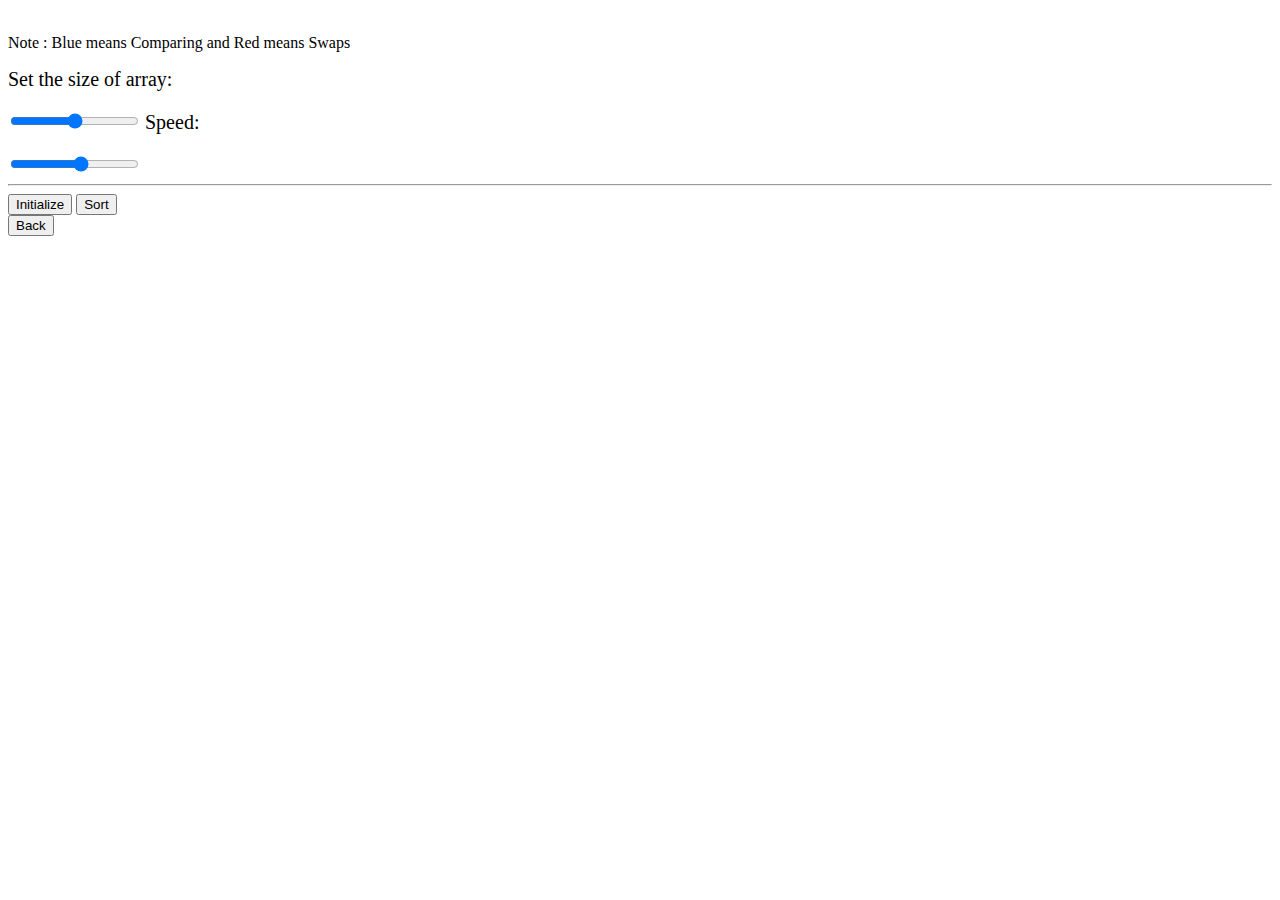
==== main.html @ 5a1d89fb "Create main.html" ====
<!DOCTYPE html>
<html lang="en">
<head>
    <meta charset="UTF-8">
    <meta name="viewport" content="width=device-width, initial-scale=1.0">
    <title>Sorting Visualizer</title>
    <link rel="stylesheet" href="main.css"/>
</head>
<body>
    <h1 id="putalgo" style="font-size: 50px; color: azure ; text-shadow: 2px 2px 5px rgb(247, 240, 240);"></h1>

    <p class="content">Note : Blue means Comparing and Red means Swaps</p>
    
    <div class="con">
        <label style="font-size: 20px;">Set the size of array:</label>
        <p id="size" style="font-size: 20px;"></p>
        <input type="range" id="sizerange" name="points" min="5" max="100" onchange="setSize()">
        <label style="font-size: 20px;">Speed:</label>
        <p id="speed" style="font-size: 20px;"></p>
        <input type="range" id="speedrange" name="points" min="1" max="10" onchange="setSpeed()">
    </div>

    <div id="container"></div>

    <hr>

    <div>
        <button id="init" onclick="init()">Initialize</button>
        <button id="play" onclick="play()">Sort</button>
    </div>

    <button id="back" onclick="window.location.href='index.html';">Back</button>

    <script src="script.js"></script>
</body>
</html>
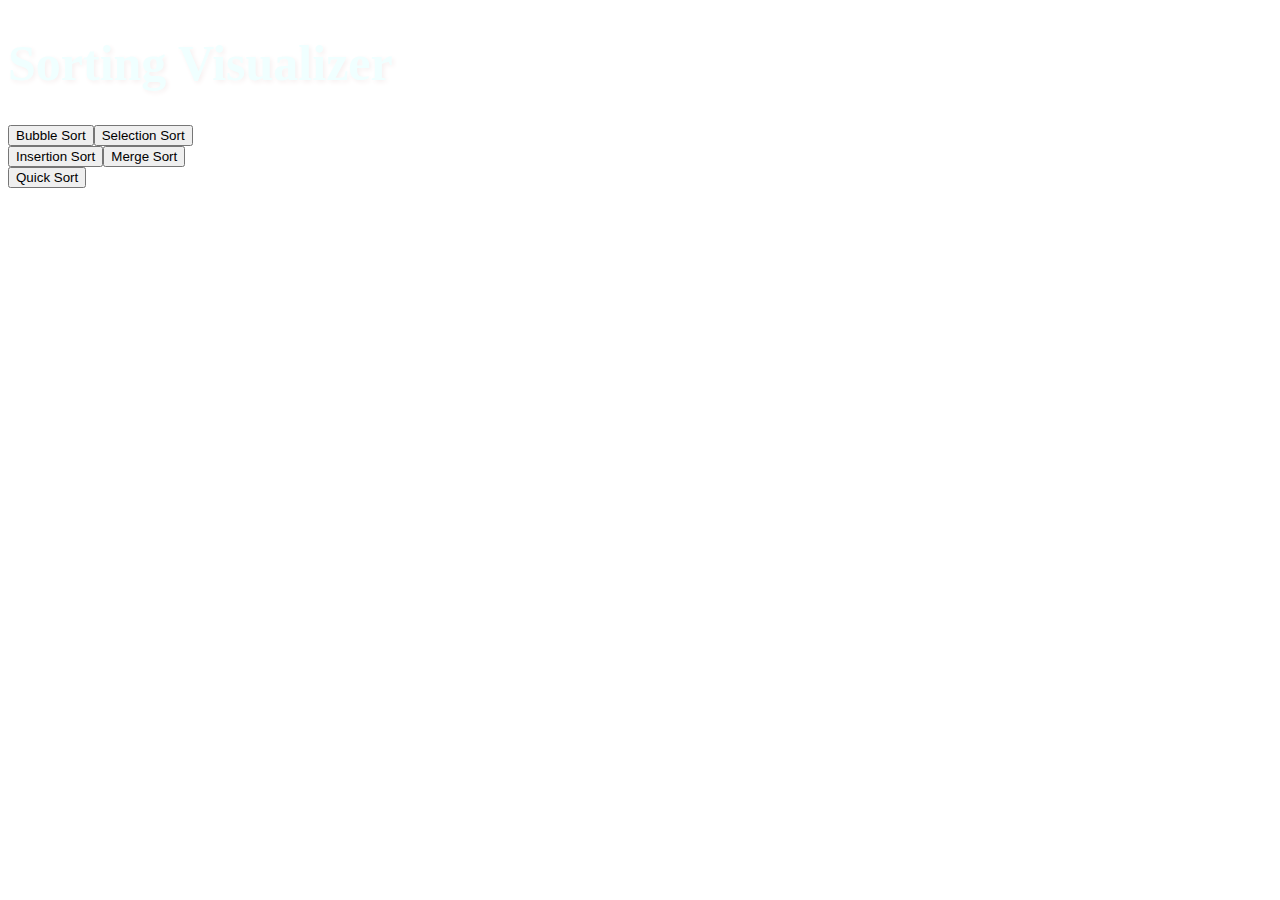
==== commit d89515fa: "Create main.html" ====
--- a/main.html
+++ b/main.html
@@ -7,30 +7,19 @@
     <link rel="stylesheet" href="main.css"/>
 </head>
 <body>
-    <h1 id="putalgo" style="font-size: 50px; color: azure ; text-shadow: 2px 2px 5px rgb(247, 240, 240);"></h1>
-
-    <p class="content">Note : Blue means Comparing and Red means Swaps</p>
+    <h1 style="font-size: 50px; color: azure ; text-shadow: 2px 2px 5px rgb(247, 240, 240);">Sorting Visualizer</h1>
     
-    <div class="con">
-        <label style="font-size: 20px;">Set the size of array:</label>
-        <p id="size" style="font-size: 20px;"></p>
-        <input type="range" id="sizerange" name="points" min="5" max="100" onchange="setSize()">
-        <label style="font-size: 20px;">Speed:</label>
-        <p id="speed" style="font-size: 20px;"></p>
-        <input type="range" id="speedrange" name="points" min="1" max="10" onchange="setSpeed()">
+    <div class="algorithm">
+        <div id="row1" style="display: flex;align-items: center;flex-direction: row;">
+            <button id="bubble" onclick="window.location.href='index.html?algo=Bubble Sort';">Bubble Sort</button>
+            <button id="selection" onclick="window.location.href='index.html?algo=Selection Sort';">Selection Sort</button>
+        </div>
+        <div id="row2" style="display: flex;align-items: center;flex-direction: row;">
+            <button id="insertion" onclick="window.location.href='index.html?algo=Insertion Sort';">Insertion Sort</button>
+            <button id="merge" onclick="window.location.href='index.html?algo=Merge Sort';">Merge Sort</button>
+        </div>
+        <button id="quick" onclick="window.location.href='index.html?algo=Quick Sort';">Quick Sort</button>
     </div>
 
-    <div id="container"></div>
-
-    <hr>
-
-    <div>
-        <button id="init" onclick="init()">Initialize</button>
-        <button id="play" onclick="play()">Sort</button>
-    </div>
-
-    <button id="back" onclick="window.location.href='index.html';">Back</button>
-
-    <script src="script.js"></script>
 </body>
 </html>
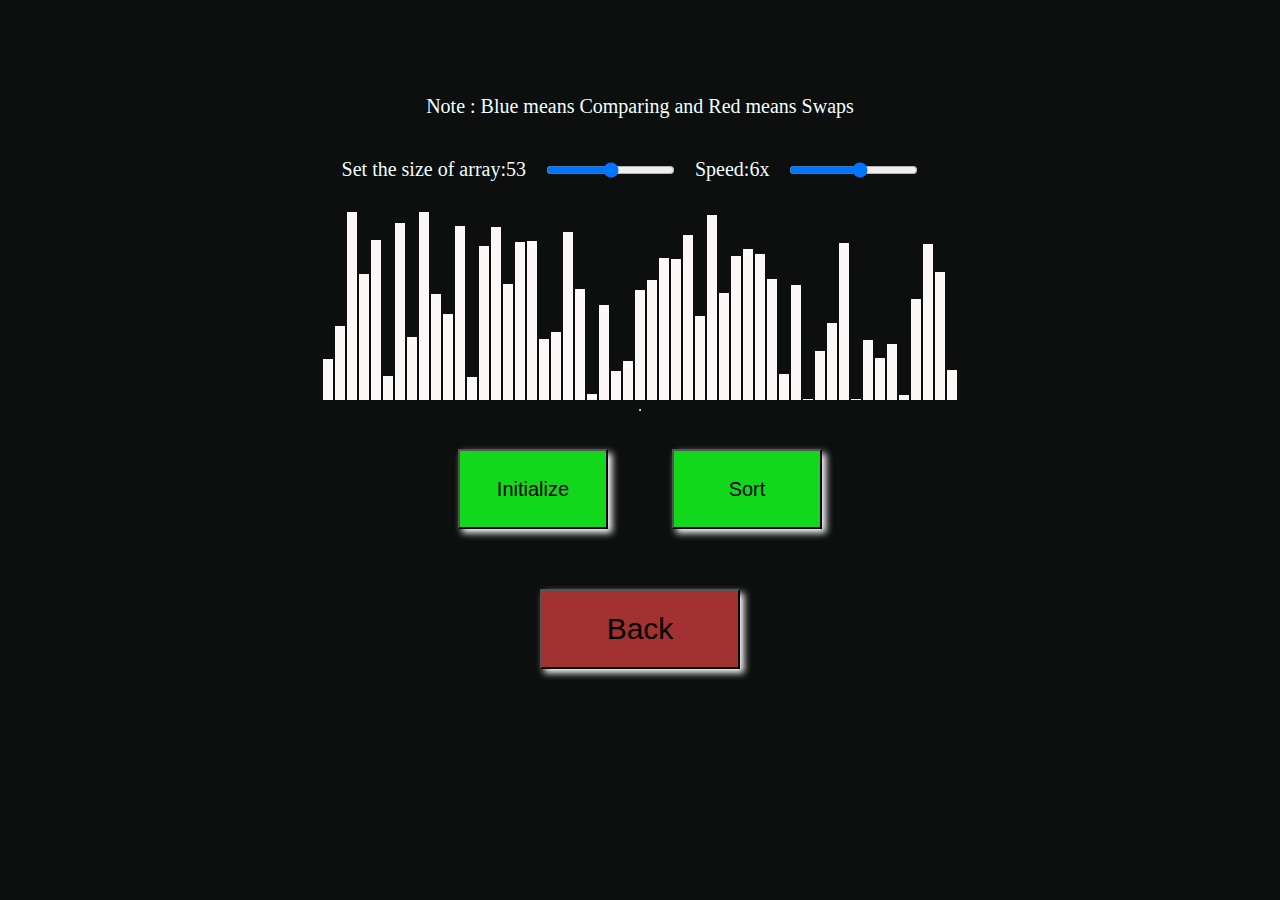
==== commit 02825a8d: "Rename index.html to main.html" ====
--- a/main.html
+++ b/main.html
@@ -4,22 +4,33 @@
     <meta charset="UTF-8">
     <meta name="viewport" content="width=device-width, initial-scale=1.0">
     <title>Sorting Visualizer</title>
-    <link rel="stylesheet" href="main.css"/>
+    <link rel="stylesheet" href="index.css"/>
 </head>
 <body>
-    <h1 style="font-size: 50px; color: azure ; text-shadow: 2px 2px 5px rgb(247, 240, 240);">Sorting Visualizer</h1>
+    <h1 id="putalgo" style="font-size: 50px; color: azure ; text-shadow: 2px 2px 5px rgb(247, 240, 240);"></h1>
+
+    <p class="content">Note : Blue means Comparing and Red means Swaps</p>
     
-    <div class="algorithm">
-        <div id="row1" style="display: flex;align-items: center;flex-direction: row;">
-            <button id="bubble" onclick="window.location.href='index.html?algo=Bubble Sort';">Bubble Sort</button>
-            <button id="selection" onclick="window.location.href='index.html?algo=Selection Sort';">Selection Sort</button>
-        </div>
-        <div id="row2" style="display: flex;align-items: center;flex-direction: row;">
-            <button id="insertion" onclick="window.location.href='index.html?algo=Insertion Sort';">Insertion Sort</button>
-            <button id="merge" onclick="window.location.href='index.html?algo=Merge Sort';">Merge Sort</button>
-        </div>
-        <button id="quick" onclick="window.location.href='index.html?algo=Quick Sort';">Quick Sort</button>
+    <div class="con">
+        <label style="font-size: 20px;">Set the size of array:</label>
+        <p id="size" style="font-size: 20px;"></p>
+        <input type="range" id="sizerange" name="points" min="5" max="100" onchange="setSize()">
+        <label style="font-size: 20px;">Speed:</label>
+        <p id="speed" style="font-size: 20px;"></p>
+        <input type="range" id="speedrange" name="points" min="1" max="10" onchange="setSpeed()">
     </div>
 
+    <div id="container"></div>
+
+    <hr>
+
+    <div>
+        <button id="init" onclick="init()">Initialize</button>
+        <button id="play" onclick="play()">Sort</button>
+    </div>
+
+    <button id="back" onclick="window.location.href='main.html';">Back</button>
+
+    <script src="script.js"></script>
 </body>
 </html>
--- a/index.css
+++ b/index.css
@@ -0,0 +1,70 @@
+#container{
+    height: 200px;
+    display: flex;
+    align-items: flex-end;
+}
+
+body{
+    color: azure;
+    display: flex;
+    align-items: center;
+    flex-direction: column;
+    background-color: rgb(13, 14, 14);
+}
+
+.bar{
+    width: 10px;
+    background-color: rgb(252, 248, 248);
+    margin: 1px;
+}
+
+.option{
+    margin: 5px 10px;
+    padding: 10px;
+    align-items: center;
+    font-size: 25px;
+}
+
+.con{
+    display: flex;
+    align-items: center;
+    flex-direction: row;
+}
+
+#sizerange,#speedrange{
+    margin: 20px;
+}
+
+#back{
+    padding: 20px;
+    margin: 30px;
+    width: 200px;
+    height: 80px;
+    font-size: 30px;
+    background-color: rgb(162, 49, 49);
+    box-shadow: 4px 4px 7px white;
+}
+
+#init,#play{
+    padding: 20px;
+    margin: 30px;
+    width: 150px;
+    height: 80px;
+    font-size: 20px;
+    background-color: rgb(18, 216, 28);
+    box-shadow: 4px 4px 7px white;
+}
+
+#back:hover {
+    background-color: rgba(19, 61, 211, 0.626);
+    cursor: pointer;
+}
+
+#init:hover , #play:hover{
+    background-color: rgba(19, 61, 211, 0.626);
+    cursor: pointer;
+}
+
+.content{
+    font-size: 20px;
+}
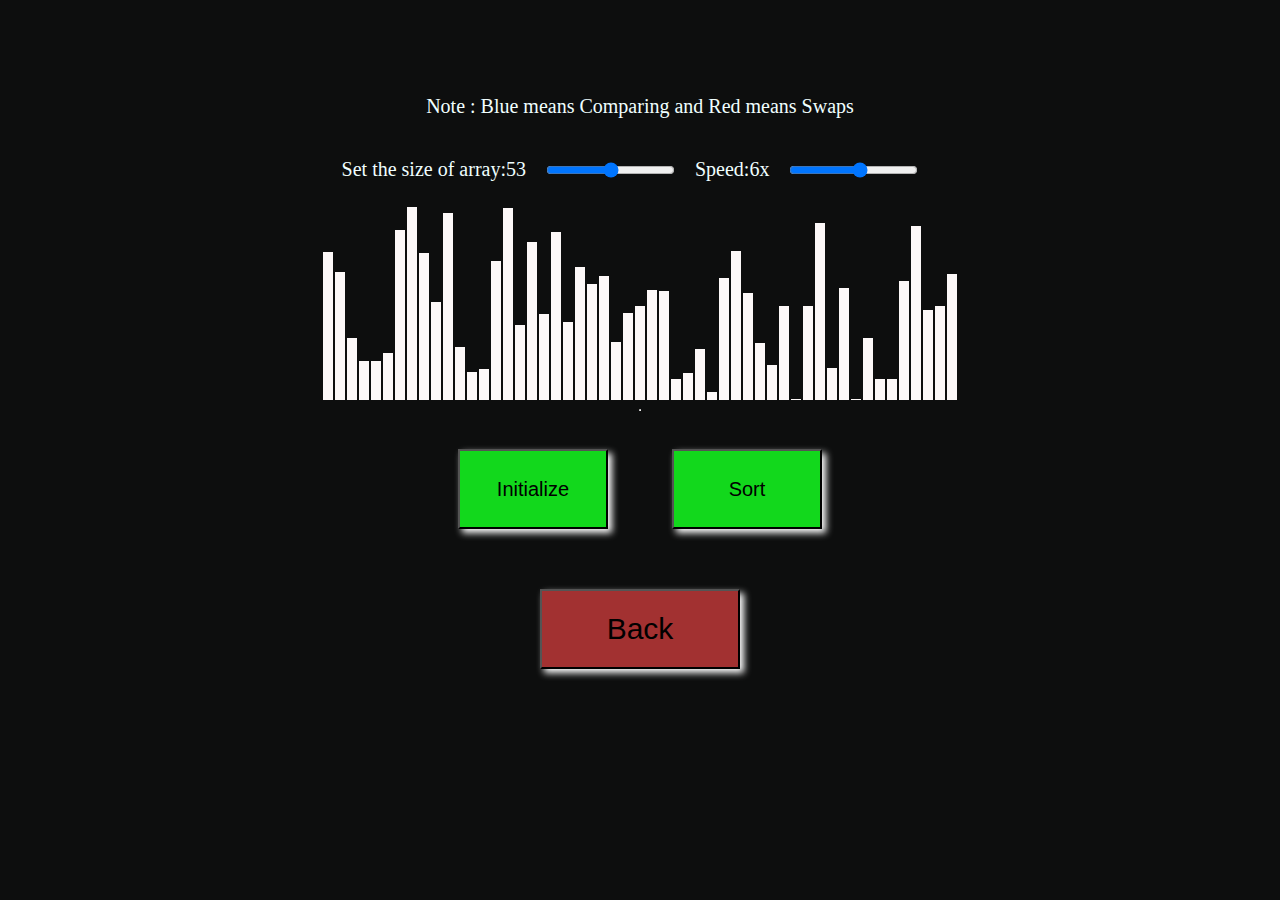
==== commit fc36fb67: "Update main.html" ====
--- a/main.html
+++ b/main.html
@@ -4,7 +4,7 @@
     <meta charset="UTF-8">
     <meta name="viewport" content="width=device-width, initial-scale=1.0">
     <title>Sorting Visualizer</title>
-    <link rel="stylesheet" href="index.css"/>
+    <link rel="stylesheet" href="main.css"/>
 </head>
 <body>
     <h1 id="putalgo" style="font-size: 50px; color: azure ; text-shadow: 2px 2px 5px rgb(247, 240, 240);"></h1>
@@ -29,7 +29,7 @@
         <button id="play" onclick="play()">Sort</button>
     </div>
 
-    <button id="back" onclick="window.location.href='main.html';">Back</button>
+    <button id="back" onclick="window.location.href='index.html';">Back</button>
 
     <script src="script.js"></script>
 </body>
--- a/main.css
+++ b/main.css
@@ -0,0 +1,70 @@
+#container{
+    height: 200px;
+    display: flex;
+    align-items: flex-end;
+}
+
+body{
+    color: azure;
+    display: flex;
+    align-items: center;
+    flex-direction: column;
+    background-color: rgb(13, 14, 14);
+}
+
+.bar{
+    width: 10px;
+    background-color: rgb(252, 248, 248);
+    margin: 1px;
+}
+
+.option{
+    margin: 5px 10px;
+    padding: 10px;
+    align-items: center;
+    font-size: 25px;
+}
+
+.con{
+    display: flex;
+    align-items: center;
+    flex-direction: row;
+}
+
+#sizerange,#speedrange{
+    margin: 20px;
+}
+
+#back{
+    padding: 20px;
+    margin: 30px;
+    width: 200px;
+    height: 80px;
+    font-size: 30px;
+    background-color: rgb(162, 49, 49);
+    box-shadow: 4px 4px 7px white;
+}
+
+#init,#play{
+    padding: 20px;
+    margin: 30px;
+    width: 150px;
+    height: 80px;
+    font-size: 20px;
+    background-color: rgb(18, 216, 28);
+    box-shadow: 4px 4px 7px white;
+}
+
+#back:hover {
+    background-color: rgba(19, 61, 211, 0.626);
+    cursor: pointer;
+}
+
+#init:hover , #play:hover{
+    background-color: rgba(19, 61, 211, 0.626);
+    cursor: pointer;
+}
+
+.content{
+    font-size: 20px;
+}
